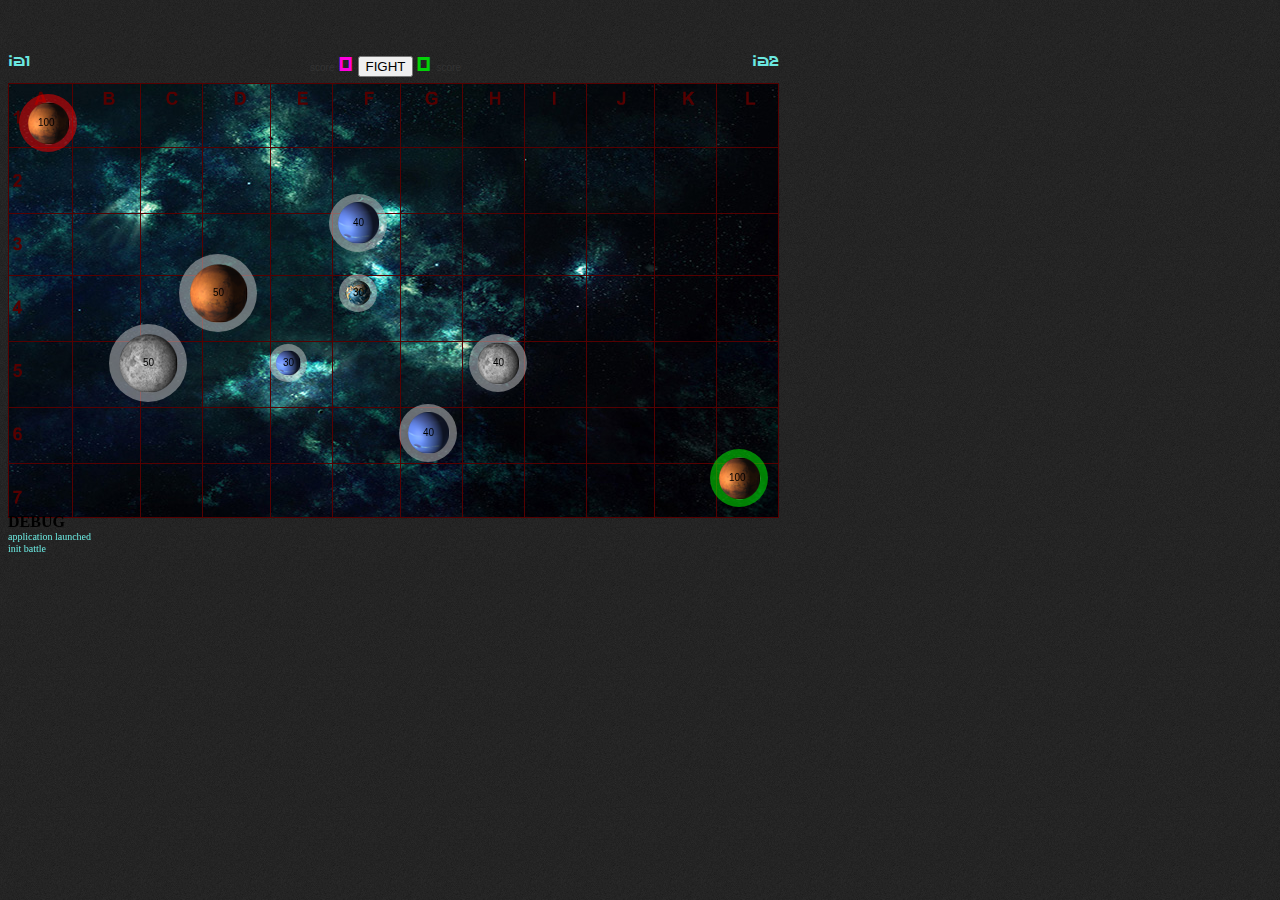
==== local/index.html @ a254a04d "Init commit" ====
<!DOCTYPE html>
<html>
	<head>
		<meta charset="utf-8">
		<title>Expantion Origin - local</title>
		<meta name="viewport" content="width=device-width, initial-scale=1.0">
		<meta name="description" content="">
		<meta name="author" content="David Mouton">
		<link href="css/style.css" rel="stylesheet" media="screen">
		<LINK href="css/player.css" rel="stylesheet" type="text/css">
	</head>
	<body>	
		<div class="applicationWindow">
        <div class="applicationContainer">
            <div class="applicationHeader">
                <div id="playerOneName" class="playerName" style="position: relative; float: left; left: 0px;">Unknown</div>
                <div id="playerTwoName" class="playerName" style="position:absolute; text-align:right;">Unknown</div>
                <div style="text-align: center; left: 0px; right: 0px; position: absolute; width:771px">
                    <span class="score">score</span>
                    <span id="playerOneScore" class="playerOneScore">0</span>
                    <button id="fightButton" class="fightButton">FIGHT</button>
                    <span id="playerTwoScore" class="playerTwoScore">0</span>
                    <span class="score">score</span>
                </div>
            </div>
            <canvas id="applicationCanvas" style="width:771; height:435"/>
        </div>
	</div>

    <strong>DEBUG</strong><div id="haxe:trace" class="trace" />
		<script src="js/jquery-1.9.0.min.js"></script>
		<script src="js/bean.js"></script>
		<script src="js/easeljs-0.5.0.min.js"></script>
		<script src="js/tweenjs-0.3.0.min.js"></script>
		<script src="js/preloadjs-0.2.0.min.js"></script>
		<script src="js/PlanetWarsHaxeJS.js"></script>
		<script>
		function init(){
			PlanetWars.init("ia1","ia1.js","ia2","ia2.js");
		};
		window.onload = init;
		</script>
	</body>
</html>
---- local/css/style.css ----
/*!
 * Bootstrap Responsive v2.2.2
 *
 * Copyright 2012 Twitter, Inc
 * Licensed under the Apache License v2.0
 * http://www.apache.org/licenses/LICENSE-2.0
 *
 * Designed and built with all the love in the world @twitter by @mdo and @fat.
 */

@-ms-viewport {
  width: device-width;
}

.clearfix {
  *zoom: 1;
}

.clearfix:before,
.clearfix:after {
  display: table;
  line-height: 0;
  content: "";
}

.clearfix:after {
  clear: both;
}

.hide-text {
  font: 0/0 a;
  color: transparent;
  text-shadow: none;
  background-color: transparent;
  border: 0;
}

.input-block-level {
  display: block;
  width: 100%;
  min-height: 30px;
  -webkit-box-sizing: border-box;
     -moz-box-sizing: border-box;
          box-sizing: border-box;
}

.hidden {
  display: none;
  visibility: hidden;
}

.visible-phone {
  display: none !important;
}

.visible-tablet {
  display: none !important;
}

.hidden-desktop {
  display: none !important;
}

.visible-desktop {
  display: inherit !important;
}

@media (min-width: 768px) and (max-width: 979px) {
  .hidden-desktop {
    display: inherit !important;
  }
  .visible-desktop {
    display: none !important ;
  }
  .visible-tablet {
    display: inherit !important;
  }
  .hidden-tablet {
    display: none !important;
  }
}

@media (max-width: 767px) {
  .hidden-desktop {
    display: inherit !important;
  }
  .visible-desktop {
    display: none !important;
  }
  .visible-phone {
    display: inherit !important;
  }
  .hidden-phone {
    display: none !important;
  }
}

@media (min-width: 1200px) {
  .row {
    margin-left: -30px;
    *zoom: 1;
  }
  .row:before,
  .row:after {
    display: table;
    line-height: 0;
    content: "";
  }
  .row:after {
    clear: both;
  }
  [class*="span"] {
    float: left;
    min-height: 1px;
    margin-left: 30px;
  }
  .container,
  .navbar-static-top .container,
  .navbar-fixed-top .container,
  .navbar-fixed-bottom .container {
    width: 1170px;
  }
  .span12 {
    width: 1170px;
  }
  .span11 {
    width: 1070px;
  }
  .span10 {
    width: 970px;
  }
  .span9 {
    width: 870px;
  }
  .span8 {
    width: 770px;
  }
  .span7 {
    width: 670px;
  }
  .span6 {
    width: 570px;
  }
  .span5 {
    width: 470px;
  }
  .span4 {
    width: 370px;
  }
  .span3 {
    width: 270px;
  }
  .span2 {
    width: 170px;
  }
  .span1 {
    width: 70px;
  }
  .offset12 {
    margin-left: 1230px;
  }
  .offset11 {
    margin-left: 1130px;
  }
  .offset10 {
    margin-left: 1030px;
  }
  .offset9 {
    margin-left: 930px;
  }
  .offset8 {
    margin-left: 830px;
  }
  .offset7 {
    margin-left: 730px;
  }
  .offset6 {
    margin-left: 630px;
  }
  .offset5 {
    margin-left: 530px;
  }
  .offset4 {
    margin-left: 430px;
  }
  .offset3 {
    margin-left: 330px;
  }
  .offset2 {
    margin-left: 230px;
  }
  .offset1 {
    margin-left: 130px;
  }
  .row-fluid {
    width: 100%;
    *zoom: 1;
  }
  .row-fluid:before,
  .row-fluid:after {
    display: table;
    line-height: 0;
    content: "";
  }
  .row-fluid:after {
    clear: both;
  }
  .row-fluid [class*="span"] {
    display: block;
    float: left;
    width: 100%;
    min-height: 30px;
    margin-left: 2.564102564102564%;
    *margin-left: 2.5109110747408616%;
    -webkit-box-sizing: border-box;
       -moz-box-sizing: border-box;
            box-sizing: border-box;
  }
  .row-fluid [class*="span"]:first-child {
    margin-left: 0;
  }
  .row-fluid .controls-row [class*="span"] + [class*="span"] {
    margin-left: 2.564102564102564%;
  }
  .row-fluid .span12 {
    width: 100%;
    *width: 99.94680851063829%;
  }
  .row-fluid .span11 {
    width: 91.45299145299145%;
    *width: 91.39979996362975%;
  }
  .row-fluid .span10 {
    width: 82.90598290598291%;
    *width: 82.8527914166212%;
  }
  .row-fluid .span9 {
    width: 74.35897435897436%;
    *width: 74.30578286961266%;
  }
  .row-fluid .span8 {
    width: 65.81196581196582%;
    *width: 65.75877432260411%;
  }
  .row-fluid .span7 {
    width: 57.26495726495726%;
    *width: 57.21176577559556%;
  }
  .row-fluid .span6 {
    width: 48.717948717948715%;
    *width: 48.664757228587014%;
  }
  .row-fluid .span5 {
    width: 40.17094017094017%;
    *width: 40.11774868157847%;
  }
  .row-fluid .span4 {
    width: 31.623931623931625%;
    *width: 31.570740134569924%;
  }
  .row-fluid .span3 {
    width: 23.076923076923077%;
    *width: 23.023731587561375%;
  }
  .row-fluid .span2 {
    width: 14.52991452991453%;
    *width: 14.476723040552828%;
  }
  .row-fluid .span1 {
    width: 5.982905982905983%;
    *width: 5.929714493544281%;
  }
  .row-fluid .offset12 {
    margin-left: 105.12820512820512%;
    *margin-left: 105.02182214948171%;
  }
  .row-fluid .offset12:first-child {
    margin-left: 102.56410256410257%;
    *margin-left: 102.45771958537915%;
  }
  .row-fluid .offset11 {
    margin-left: 96.58119658119658%;
    *margin-left: 96.47481360247316%;
  }
  .row-fluid .offset11:first-child {
    margin-left: 94.01709401709402%;
    *margin-left: 93.91071103837061%;
  }
  .row-fluid .offset10 {
    margin-left: 88.03418803418803%;
    *margin-left: 87.92780505546462%;
  }
  .row-fluid .offset10:first-child {
    margin-left: 85.47008547008548%;
    *margin-left: 85.36370249136206%;
  }
  .row-fluid .offset9 {
    margin-left: 79.48717948717949%;
    *margin-left: 79.38079650845607%;
  }
  .row-fluid .offset9:first-child {
    margin-left: 76.92307692307693%;
    *margin-left: 76.81669394435352%;
  }
  .row-fluid .offset8 {
    margin-left: 70.94017094017094%;
    *margin-left: 70.83378796144753%;
  }
  .row-fluid .offset8:first-child {
    margin-left: 68.37606837606839%;
    *margin-left: 68.26968539734497%;
  }
  .row-fluid .offset7 {
    margin-left: 62.393162393162385%;
    *margin-left: 62.28677941443899%;
  }
  .row-fluid .offset7:first-child {
    margin-left: 59.82905982905982%;
    *margin-left: 59.72267685033642%;
  }
  .row-fluid .offset6 {
    margin-left: 53.84615384615384%;
    *margin-left: 53.739770867430444%;
  }
  .row-fluid .offset6:first-child {
    margin-left: 51.28205128205128%;
    *margin-left: 51.175668303327875%;
  }
  .row-fluid .offset5 {
    margin-left: 45.299145299145295%;
    *margin-left: 45.1927623204219%;
  }
  .row-fluid .offset5:first-child {
    margin-left: 42.73504273504273%;
    *margin-left: 42.62865975631933%;
  }
  .row-fluid .offset4 {
    margin-left: 36.75213675213675%;
    *margin-left: 36.645753773413354%;
  }
  .row-fluid .offset4:first-child {
    margin-left: 34.18803418803419%;
    *margin-left: 34.081651209310785%;
  }
  .row-fluid .offset3 {
    margin-left: 28.205128205128204%;
    *margin-left: 28.0987452264048%;
  }
  .row-fluid .offset3:first-child {
    margin-left: 25.641025641025642%;
    *margin-left: 25.53464266230224%;
  }
  .row-fluid .offset2 {
    margin-left: 19.65811965811966%;
    *margin-left: 19.551736679396257%;
  }
  .row-fluid .offset2:first-child {
    margin-left: 17.094017094017094%;
    *margin-left: 16.98763411529369%;
  }
  .row-fluid .offset1 {
    margin-left: 11.11111111111111%;
    *margin-left: 11.004728132387708%;
  }
  .row-fluid .offset1:first-child {
    margin-left: 8.547008547008547%;
    *margin-left: 8.440625568285142%;
  }
  input,
  textarea,
  .uneditable-input {
    margin-left: 0;
  }
  .controls-row [class*="span"] + [class*="span"] {
    margin-left: 30px;
  }
  input.span12,
  textarea.span12,
  .uneditable-input.span12 {
    width: 1156px;
  }
  input.span11,
  textarea.span11,
  .uneditable-input.span11 {
    width: 1056px;
  }
  input.span10,
  textarea.span10,
  .uneditable-input.span10 {
    width: 956px;
  }
  input.span9,
  textarea.span9,
  .uneditable-input.span9 {
    width: 856px;
  }
  input.span8,
  textarea.span8,
  .uneditable-input.span8 {
    width: 756px;
  }
  input.span7,
  textarea.span7,
  .uneditable-input.span7 {
    width: 656px;
  }
  input.span6,
  textarea.span6,
  .uneditable-input.span6 {
    width: 556px;
  }
  input.span5,
  textarea.span5,
  .uneditable-input.span5 {
    width: 456px;
  }
  input.span4,
  textarea.span4,
  .uneditable-input.span4 {
    width: 356px;
  }
  input.span3,
  textarea.span3,
  .uneditable-input.span3 {
    width: 256px;
  }
  input.span2,
  textarea.span2,
  .uneditable-input.span2 {
    width: 156px;
  }
  input.span1,
  textarea.span1,
  .uneditable-input.span1 {
    width: 56px;
  }
  .thumbnails {
    margin-left: -30px;
  }
  .thumbnails > li {
    margin-left: 30px;
  }
  .row-fluid .thumbnails {
    margin-left: 0;
  }
}

@media (min-width: 768px) and (max-width: 979px) {
  .row {
    margin-left: -20px;
    *zoom: 1;
  }
  .row:before,
  .row:after {
    display: table;
    line-height: 0;
    content: "";
  }
  .row:after {
    clear: both;
  }
  [class*="span"] {
    float: left;
    min-height: 1px;
    margin-left: 20px;
  }
  .container,
  .navbar-static-top .container,
  .navbar-fixed-top .container,
  .navbar-fixed-bottom .container {
    width: 724px;
  }
  .span12 {
    width: 724px;
  }
  .span11 {
    width: 662px;
  }
  .span10 {
    width: 600px;
  }
  .span9 {
    width: 538px;
  }
  .span8 {
    width: 476px;
  }
  .span7 {
    width: 414px;
  }
  .span6 {
    width: 352px;
  }
  .span5 {
    width: 290px;
  }
  .span4 {
    width: 228px;
  }
  .span3 {
    width: 166px;
  }
  .span2 {
    width: 104px;
  }
  .span1 {
    width: 42px;
  }
  .offset12 {
    margin-left: 764px;
  }
  .offset11 {
    margin-left: 702px;
  }
  .offset10 {
    margin-left: 640px;
  }
  .offset9 {
    margin-left: 578px;
  }
  .offset8 {
    margin-left: 516px;
  }
  .offset7 {
    margin-left: 454px;
  }
  .offset6 {
    margin-left: 392px;
  }
  .offset5 {
    margin-left: 330px;
  }
  .offset4 {
    margin-left: 268px;
  }
  .offset3 {
    margin-left: 206px;
  }
  .offset2 {
    margin-left: 144px;
  }
  .offset1 {
    margin-left: 82px;
  }
  .row-fluid {
    width: 100%;
    *zoom: 1;
  }
  .row-fluid:before,
  .row-fluid:after {
    display: table;
    line-height: 0;
    content: "";
  }
  .row-fluid:after {
    clear: both;
  }
  .row-fluid [class*="span"] {
    display: block;
    float: left;
    width: 100%;
    min-height: 30px;
    margin-left: 2.7624309392265194%;
    *margin-left: 2.709239449864817%;
    -webkit-box-sizing: border-box;
       -moz-box-sizing: border-box;
            box-sizing: border-box;
  }
  .row-fluid [class*="span"]:first-child {
    margin-left: 0;
  }
  .row-fluid .controls-row [class*="span"] + [class*="span"] {
    margin-left: 2.7624309392265194%;
  }
  .row-fluid .span12 {
    width: 100%;
    *width: 99.94680851063829%;
  }
  .row-fluid .span11 {
    width: 91.43646408839778%;
    *width: 91.38327259903608%;
  }
  .row-fluid .span10 {
    width: 82.87292817679558%;
    *width: 82.81973668743387%;
  }
  .row-fluid .span9 {
    width: 74.30939226519337%;
    *width: 74.25620077583166%;
  }
  .row-fluid .span8 {
    width: 65.74585635359117%;
    *width: 65.69266486422946%;
  }
  .row-fluid .span7 {
    width: 57.18232044198895%;
    *width: 57.12912895262725%;
  }
  .row-fluid .span6 {
    width: 48.61878453038674%;
    *width: 48.56559304102504%;
  }
  .row-fluid .span5 {
    width: 40.05524861878453%;
    *width: 40.00205712942283%;
  }
  .row-fluid .span4 {
    width: 31.491712707182323%;
    *width: 31.43852121782062%;
  }
  .row-fluid .span3 {
    width: 22.92817679558011%;
    *width: 22.87498530621841%;
  }
  .row-fluid .span2 {
    width: 14.3646408839779%;
    *width: 14.311449394616199%;
  }
  .row-fluid .span1 {
    width: 5.801104972375691%;
    *width: 5.747913483013988%;
  }
  .row-fluid .offset12 {
    margin-left: 105.52486187845304%;
    *margin-left: 105.41847889972962%;
  }
  .row-fluid .offset12:first-child {
    margin-left: 102.76243093922652%;
    *margin-left: 102.6560479605031%;
  }
  .row-fluid .offset11 {
    margin-left: 96.96132596685082%;
    *margin-left: 96.8549429881274%;
  }
  .row-fluid .offset11:first-child {
    margin-left: 94.1988950276243%;
    *margin-left: 94.09251204890089%;
  }
  .row-fluid .offset10 {
    margin-left: 88.39779005524862%;
    *margin-left: 88.2914070765252%;
  }
  .row-fluid .offset10:first-child {
    margin-left: 85.6353591160221%;
    *margin-left: 85.52897613729868%;
  }
  .row-fluid .offset9 {
    margin-left: 79.8342541436464%;
    *margin-left: 79.72787116492299%;
  }
  .row-fluid .offset9:first-child {
    margin-left: 77.07182320441989%;
    *margin-left: 76.96544022569647%;
  }
  .row-fluid .offset8 {
    margin-left: 71.2707182320442%;
    *margin-left: 71.16433525332079%;
  }
  .row-fluid .offset8:first-child {
    margin-left: 68.50828729281768%;
    *margin-left: 68.40190431409427%;
  }
  .row-fluid .offset7 {
    margin-left: 62.70718232044199%;
    *margin-left: 62.600799341718584%;
  }
  .row-fluid .offset7:first-child {
    margin-left: 59.94475138121547%;
    *margin-left: 59.838368402492065%;
  }
  .row-fluid .offset6 {
    margin-left: 54.14364640883978%;
    *margin-left: 54.037263430116376%;
  }
  .row-fluid .offset6:first-child {
    margin-left: 51.38121546961326%;
    *margin-left: 51.27483249088986%;
  }
  .row-fluid .offset5 {
    margin-left: 45.58011049723757%;
    *margin-left: 45.47372751851417%;
  }
  .row-fluid .offset5:first-child {
    margin-left: 42.81767955801105%;
    *margin-left: 42.71129657928765%;
  }
  .row-fluid .offset4 {
    margin-left: 37.01657458563536%;
    *margin-left: 36.91019160691196%;
  }
  .row-fluid .offset4:first-child {
    margin-left: 34.25414364640884%;
    *margin-left: 34.14776066768544%;
  }
  .row-fluid .offset3 {
    margin-left: 28.45303867403315%;
    *margin-left: 28.346655695309746%;
  }
  .row-fluid .offset3:first-child {
    margin-left: 25.69060773480663%;
    *margin-left: 25.584224756083227%;
  }
  .row-fluid .offset2 {
    margin-left: 19.88950276243094%;
    *margin-left: 19.783119783707537%;
  }
  .row-fluid .offset2:first-child {
    margin-left: 17.12707182320442%;
    *margin-left: 17.02068884448102%;
  }
  .row-fluid .offset1 {
    margin-left: 11.32596685082873%;
    *margin-left: 11.219583872105325%;
  }
  .row-fluid .offset1:first-child {
    margin-left: 8.56353591160221%;
    *margin-left: 8.457152932878806%;
  }
  input,
  textarea,
  .uneditable-input {
    margin-left: 0;
  }
  .controls-row [class*="span"] + [class*="span"] {
    margin-left: 20px;
  }
  input.span12,
  textarea.span12,
  .uneditable-input.span12 {
    width: 710px;
  }
  input.span11,
  textarea.span11,
  .uneditable-input.span11 {
    width: 648px;
  }
  input.span10,
  textarea.span10,
  .uneditable-input.span10 {
    width: 586px;
  }
  input.span9,
  textarea.span9,
  .uneditable-input.span9 {
    width: 524px;
  }
  input.span8,
  textarea.span8,
  .uneditable-input.span8 {
    width: 462px;
  }
  input.span7,
  textarea.span7,
  .uneditable-input.span7 {
    width: 400px;
  }
  input.span6,
  textarea.span6,
  .uneditable-input.span6 {
    width: 338px;
  }
  input.span5,
  textarea.span5,
  .uneditable-input.span5 {
    width: 276px;
  }
  input.span4,
  textarea.span4,
  .uneditable-input.span4 {
    width: 214px;
  }
  input.span3,
  textarea.span3,
  .uneditable-input.span3 {
    width: 152px;
  }
  input.span2,
  textarea.span2,
  .uneditable-input.span2 {
    width: 90px;
  }
  input.span1,
  textarea.span1,
  .uneditable-input.span1 {
    width: 28px;
  }
}

@media (max-width: 767px) {
  body {
    padding-right: 20px;
    padding-left: 20px;
  }
  .navbar-fixed-top,
  .navbar-fixed-bottom,
  .navbar-static-top {
    margin-right: -20px;
    margin-left: -20px;
  }
  .container-fluid {
    padding: 0;
  }
  .dl-horizontal dt {
    float: none;
    width: auto;
    clear: none;
    text-align: left;
  }
  .dl-horizontal dd {
    margin-left: 0;
  }
  .container {
    width: auto;
  }
  .row-fluid {
    width: 100%;
  }
  .row,
  .thumbnails {
    margin-left: 0;
  }
  .thumbnails > li {
    float: none;
    margin-left: 0;
  }
  [class*="span"],
  .uneditable-input[class*="span"],
  .row-fluid [class*="span"] {
    display: block;
    float: none;
    width: 100%;
    margin-left: 0;
    -webkit-box-sizing: border-box;
       -moz-box-sizing: border-box;
            box-sizing: border-box;
  }
  .span12,
  .row-fluid .span12 {
    width: 100%;
    -webkit-box-sizing: border-box;
       -moz-box-sizing: border-box;
            box-sizing: border-box;
  }
  .row-fluid [class*="offset"]:first-child {
    margin-left: 0;
  }
  .input-large,
  .input-xlarge,
  .input-xxlarge,
  input[class*="span"],
  select[class*="span"],
  textarea[class*="span"],
  .uneditable-input {
    display: block;
    width: 100%;
    min-height: 30px;
    -webkit-box-sizing: border-box;
       -moz-box-sizing: border-box;
            box-sizing: border-box;
  }
  .input-prepend input,
  .input-append input,
  .input-prepend input[class*="span"],
  .input-append input[class*="span"] {
    display: inline-block;
    width: auto;
  }
  .controls-row [class*="span"] + [class*="span"] {
    margin-left: 0;
  }
  .modal {
    position: fixed;
    top: 20px;
    right: 20px;
    left: 20px;
    width: auto;
    margin: 0;
  }
  .modal.fade {
    top: -100px;
  }
  .modal.fade.in {
    top: 20px;
  }
}

@media (max-width: 480px) {
  .nav-collapse {
    -webkit-transform: translate3d(0, 0, 0);
  }
  .page-header h1 small {
    display: block;
    line-height: 20px;
  }
  input[type="checkbox"],
  input[type="radio"] {
    border: 1px solid #ccc;
  }
  .form-horizontal .control-label {
    float: none;
    width: auto;
    padding-top: 0;
    text-align: left;
  }
  .form-horizontal .controls {
    margin-left: 0;
  }
  .form-horizontal .control-list {
    padding-top: 0;
  }
  .form-horizontal .form-actions {
    padding-right: 10px;
    padding-left: 10px;
  }
  .media .pull-left,
  .media .pull-right {
    display: block;
    float: none;
    margin-bottom: 10px;
  }
  .media-object {
    margin-right: 0;
    margin-left: 0;
  }
  .modal {
    top: 10px;
    right: 10px;
    left: 10px;
  }
  .modal-header .close {
    padding: 10px;
    margin: -10px;
  }
  .carousel-caption {
    position: static;
  }
}

@media (max-width: 979px) {
  body {
    padding-top: 0;
  }
  .navbar-fixed-top,
  .navbar-fixed-bottom {
    position: static;
  }
  .navbar-fixed-top {
    margin-bottom: 20px;
  }
  .navbar-fixed-bottom {
    margin-top: 20px;
  }
  .navbar-fixed-top .navbar-inner,
  .navbar-fixed-bottom .navbar-inner {
    padding: 5px;
  }
  .navbar .container {
    width: auto;
    padding: 0;
  }
  .navbar .brand {
    padding-right: 10px;
    padding-left: 10px;
    margin: 0 0 0 -5px;
  }
  .nav-collapse {
    clear: both;
  }
  .nav-collapse .nav {
    float: none;
    margin: 0 0 10px;
  }
  .nav-collapse .nav > li {
    float: none;
  }
  .nav-collapse .nav > li > a {
    margin-bottom: 2px;
  }
  .nav-collapse .nav > .divider-vertical {
    display: none;
  }
  .nav-collapse .nav .nav-header {
    color: #777777;
    text-shadow: none;
  }
  .nav-collapse .nav > li > a,
  .nav-collapse .dropdown-menu a {
    padding: 9px 15px;
    font-weight: bold;
    color: #777777;
    -webkit-border-radius: 3px;
       -moz-border-radius: 3px;
            border-radius: 3px;
  }
  .nav-collapse .btn {
    padding: 4px 10px 4px;
    font-weight: normal;
    -webkit-border-radius: 4px;
       -moz-border-radius: 4px;
            border-radius: 4px;
  }
  .nav-collapse .dropdown-menu li + li a {
    margin-bottom: 2px;
  }
  .nav-collapse .nav > li > a:hover,
  .nav-collapse .dropdown-menu a:hover {
    background-color: #f2f2f2;
  }
  .navbar-inverse .nav-collapse .nav > li > a,
  .navbar-inverse .nav-collapse .dropdown-menu a {
    color: #999999;
  }
  .navbar-inverse .nav-collapse .nav > li > a:hover,
  .navbar-inverse .nav-collapse .dropdown-menu a:hover {
    background-color: #111111;
  }
  .nav-collapse.in .btn-group {
    padding: 0;
    margin-top: 5px;
  }
  .nav-collapse .dropdown-menu {
    position: static;
    top: auto;
    left: auto;
    display: none;
    float: none;
    max-width: none;
    padding: 0;
    margin: 0 15px;
    background-color: transparent;
    border: none;
    -webkit-border-radius: 0;
       -moz-border-radius: 0;
            border-radius: 0;
    -webkit-box-shadow: none;
       -moz-box-shadow: none;
            box-shadow: none;
  }
  .nav-collapse .open > .dropdown-menu {
    display: block;
  }
  .nav-collapse .dropdown-menu:before,
  .nav-collapse .dropdown-menu:after {
    display: none;
  }
  .nav-collapse .dropdown-menu .divider {
    display: none;
  }
  .nav-collapse .nav > li > .dropdown-menu:before,
  .nav-collapse .nav > li > .dropdown-menu:after {
    display: none;
  }
  .nav-collapse .navbar-form,
  .nav-collapse .navbar-search {
    float: none;
    padding: 10px 15px;
    margin: 10px 0;
    border-top: 1px solid #f2f2f2;
    border-bottom: 1px solid #f2f2f2;
    -webkit-box-shadow: inset 0 1px 0 rgba(255, 255, 255, 0.1), 0 1px 0 rgba(255, 255, 255, 0.1);
       -moz-box-shadow: inset 0 1px 0 rgba(255, 255, 255, 0.1), 0 1px 0 rgba(255, 255, 255, 0.1);
            box-shadow: inset 0 1px 0 rgba(255, 255, 255, 0.1), 0 1px 0 rgba(255, 255, 255, 0.1);
  }
  .navbar-inverse .nav-collapse .navbar-form,
  .navbar-inverse .nav-collapse .navbar-search {
    border-top-color: #111111;
    border-bottom-color: #111111;
  }
  .navbar .nav-collapse .nav.pull-right {
    float: none;
    margin-left: 0;
  }
  .nav-collapse,
  .nav-collapse.collapse {
    height: 0;
    overflow: hidden;
  }
  .navbar .btn-navbar {
    display: block;
  }
  .navbar-static .navbar-inner {
    padding-right: 10px;
    padding-left: 10px;
  }
}

@media (min-width: 980px) {
  .nav-collapse.collapse {
    height: auto !important;
    overflow: visible !important;
  }
}
html { 
	
} 
body {
	background-image: url('../img/bg-footer-noise.jpg');
	padding-top: 40px;
  }
.page{
	
}
.header{
	width:100%;
	background-color:#FFFFFF;
}
.header .container{
	padding-top: 20px;
}
.columns h3{
	
}

.eight_columns{
	box-sizing: border-box;
	color: rgb(51, 51, 51);
	display: block;
	float: left;
	font-family: 'Helvetica Neue', HelveticaNeue, Helvetica, Arial, sans-serif;
	font-size: 15px;
	font-style: normal;
	font-variant: normal;
	font-weight: normal;
	/*height: 195.71875px;*/
	line-height: 22.5px;
	min-height: 1px;
	padding-bottom: 0px;
	padding-left: 25px;
	padding-right: 25px;
	padding-top: 0px;
	position: relative;
	/*width: 800px;*/
	/*border-bottom-color: rgb(0, 0, 0);
	border-bottom-style: solid;
	border-bottom-width: 1px;*/
}

.eight_columns h3{
	-webkit-border-image: none;
	border-bottom-color: rgb(119, 119, 119);
	border-bottom-left-radius: 0px;
	border-bottom-right-radius: 0px;
	border-bottom-style: none;
	border-bottom-width: 0px;
	border-left-color: rgb(0, 0, 0);
	border-left-style: solid;
	border-left-width: 1px;
	border-right-color: rgb(0, 0, 0);
	border-right-style: solid;
	border-right-width: 1px;
	border-top-color: rgb(0, 0, 0);
	border-top-left-radius: 4px;
	border-top-right-radius: 4px;
	border-top-style: solid;
	border-top-width: 1px;
	box-sizing: border-box;
	color: rgb(119, 119, 119);
	display: block;
	font-family: klavika-web, 'Helvetica Neue', Helvetica, Arial, Geneva, sans-serif;
	font-size: 16px;
	font-style: normal;
	font-variant: normal;
	font-weight: bold;
	height: 10px;
	letter-spacing: normal;
	line-height: 22.5px;
	margin-bottom: 10.720000267028809px;
	margin-left: 0px;
	margin-right: 0px;
	margin-top: 20px;
	position: relative;
	text-align: center;
	text-rendering: optimizelegibility;
	text-shadow: rgb(0, 0, 0) 0px 1px 0px;
	text-transform: uppercase;
	/*width: 750px;*/

}

.eight_columns h3 span{
	-webkit-background-clip: border-box;
	-webkit-background-origin: padding-box;
	-webkit-background-size: auto;
	background-attachment: scroll;
	background-clip: border-box;
	background-color: rgb(33, 33, 33);
	background-image: url('../img/bg-footer-noise.jpg');
	background-origin: padding-box;
	background-size: auto;
	box-sizing: border-box;
	color: rgb(119, 119, 119);
	display: inline-block;
	font-family: klavika-web, 'Helvetica Neue', Helvetica, Arial, Geneva, sans-serif;
	font-size: 16px;
	font-style: normal;
	font-variant: normal;
	font-weight: bold;
	height: 28px;
	letter-spacing: normal;
	line-height: 22.5px;
	padding-bottom: 3px;
	padding-left: 10px;
	padding-right: 10px;
	padding-top: 3px;
	position: relative;
	text-align: center;
	text-shadow: rgb(0, 0, 0) 0px 1px 0px;
	text-transform: uppercase;
	top: -12.800000190734863px;
	width: 158px;
	z-index: 1;
}
.cdn {
	-webkit-background-clip: border-box;
	-webkit-background-origin: padding-box;
	-webkit-background-size: auto;
	-webkit-box-shadow: rgba(255, 255, 255, 0.14902) 0px 1px 0px 0px;
	background-attachment: scroll;
	background-clip: border-box;
	background-color: rgb(0, 0, 0);
	background-image: none;
	background-origin: padding-box;
	background-size: auto;
	border-bottom-left-radius: 4px;
	border-bottom-right-radius: 4px;
	border-top-left-radius: 4px;
	border-top-right-radius: 4px;
	box-shadow: rgba(255, 255, 255, 0.14902) 0px 1px 0px 0px;
	box-sizing: border-box;
	color: rgb(51, 51, 51);
	display: block;
	font-family: 'Helvetica Neue', HelveticaNeue, Helvetica, Arial, sans-serif;
	font-size: 15px;
	font-style: normal;
	font-variant: normal;
	font-weight: normal;
	/*height: 30px;*/
	line-height: 30px;
	margin-left: 15px;
	margin-right: 15px;
	overflow-x: hidden;
	overflow-y: hidden;
	position: relative;
	white-space: nowrap;
	/*width: 720px;*/
}
.cdn strong {
text-align: center;
height: 26px;
text-align: left;
padding: 0 6px 0 6px;
line-height: 28px;
display: inline-block;
margin: 2px 0 0 2px;
position: relative;
border-radius: 3px 0 0 3px;
background: #777;
color: #fff;
text-shadow: #000 0 -1px 0;
font-weight: bold;
background-color: #7a7a7a;
background-image: -webkit-linear-gradient(#7a7a7a, #5e5e5e);
background-image: linear-gradient(top, #7a7a7a, #5e5e5e);
filter: progid:DXImageTransform.Microsoft.gradient(startColorStr='#7a7a7a', EndColorStr='#5e5e5e');
font-family: "klavika-web", "Helvetica Neue", Helvetica, Arial, Geneva, sans-serif;
}
.right-column {
	/*position:relative;
	top:0px;
	right:10px;*/
	/*float:left;
	width:300px;*/
	height:500px;
}

.whitez {
	color:#EEEEEE;
}
.warning {
	color:#FF6600;
}
.infoBloc {
	color:#aaaaaa;
}
.infoBloc span {
	width:150px;
	font-weight:bold;
}
---- local/css/player.css ----
@font-face
{
	font-family: digit;
	src: url('../fonts/Individigital_Demibold.ttf');
}
.applicationHeader{
	/*background-image:url('images/applicationHeaderBackground.gif');
	background-repeat: repeat-x;*/
	width:771px;
	height:35px;
}
.applicationWindow{
	width:771px;
	height:465px;
	/*background: url('images/battleAreaBackground.png') no-repeat;*/
	/*float:left;*/
}
.applicationContainer{
	
}
.windowTitle{
	position:absolute;
	top:15px;
	left:30px;
	font-family:digit;
	font-size:48px;
	color:#6be8e0;
}
.trace{
	width:100%;
	color:#6be8e0;
	font-size:10px;
	line-height: 12px;
}
.playerName {
	width:771px;
	font-family:digit;
	font-size:18px;
	color:#6be8e0;
	/*text-align: center;*/
	margin: 0px;
}
.playerTwoScore {
	font-family:digit;
	font-size:24px;
	color:#02d107;
}
.playerOneScore {
	font-family:digit;
	font-size:24px;
	color:#ff00de;
}
.score {
	font-family:"Arial";
	font-size:10px;
	color:#333333;
}
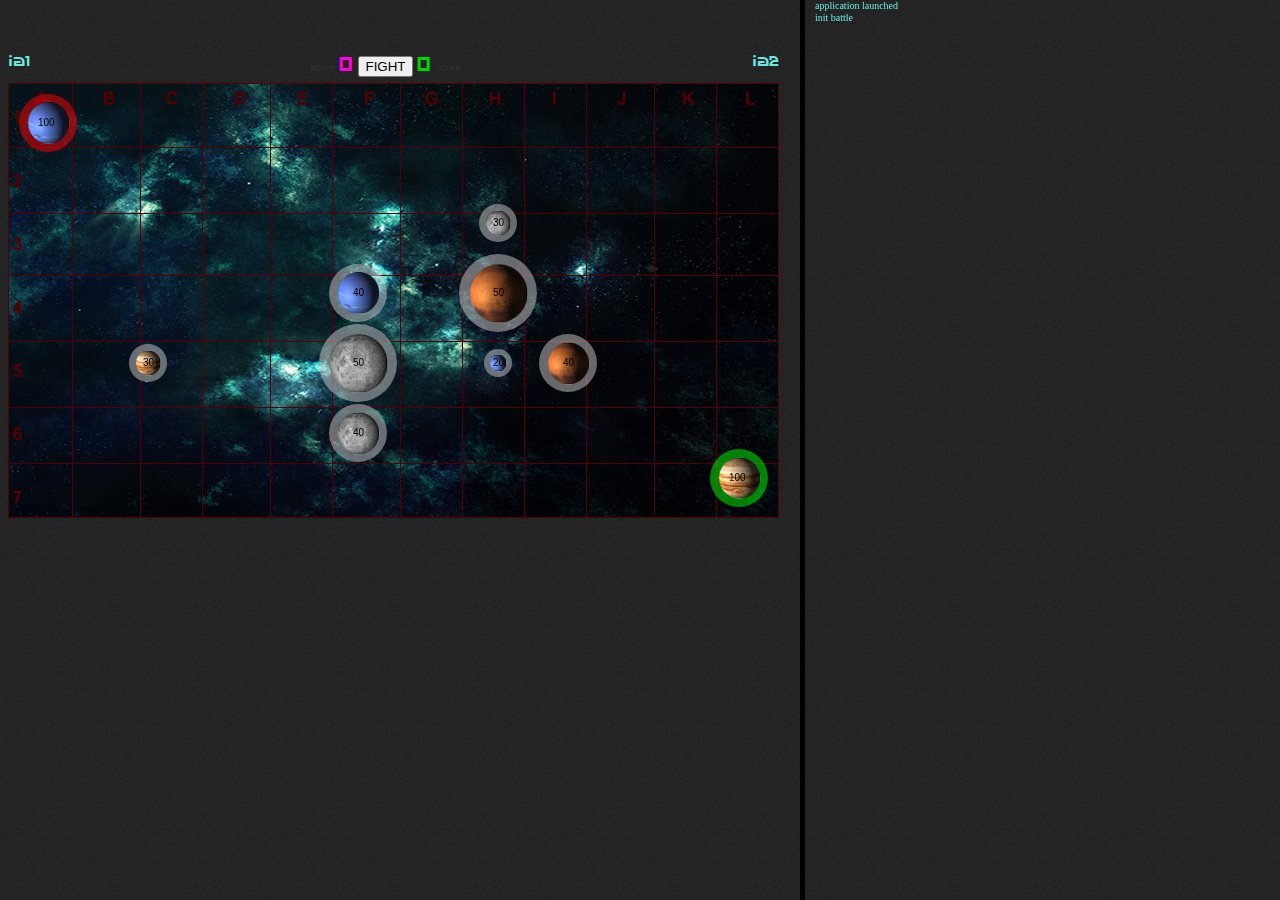
==== commit eebd122e: "Add debug functionnality" ====
--- a/local/index.html
+++ b/local/index.html
@@ -27,7 +27,7 @@
         </div>
 	</div>
 
-    <strong>DEBUG</strong><div id="haxe:trace" class="trace" />
+	<div id="haxe:trace" class="trace" style="padding-left: 10px;position: fixed;left: 800px;top: 0;height: 900px;width: 1000px;overflow: auto;border-left: 5px solid black;"></div>
 		<script src="js/jquery-1.9.0.min.js"></script>
 		<script src="js/bean.js"></script>
 		<script src="js/easeljs-0.5.0.min.js"></script>
